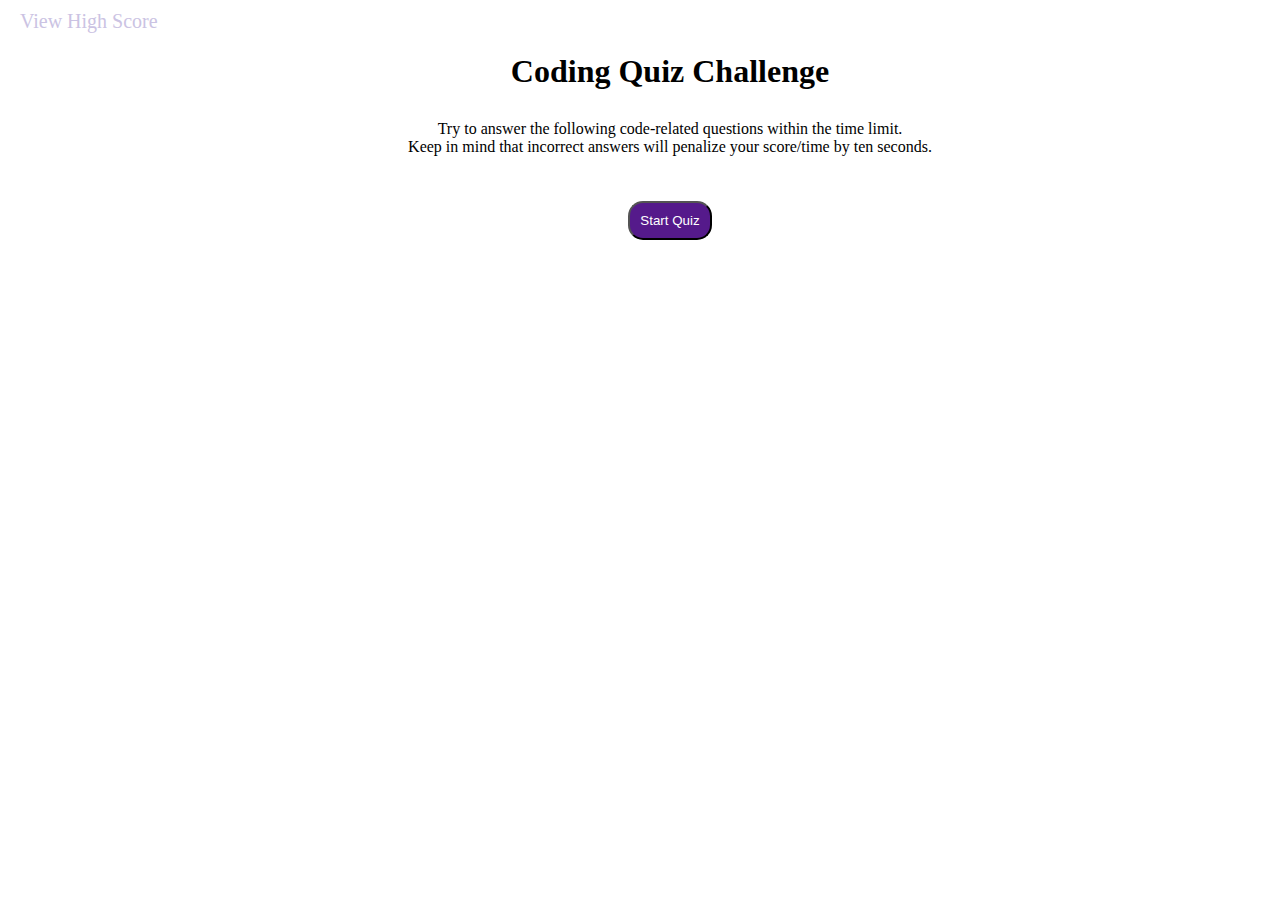
==== index.html @ d5e93415 "updated timer feature" ====
<!DOCTYPE html>
<html lang="en">
<head>
    <meta charset="UTF-8">
    <meta http-equiv="X-UA-Compatible" content="IE=edge">
    <meta name="viewport" content="width=device-width, initial-scale=1.0">
    <title>Java Script Fundamentals Quiz</title>
    <link rel="stylesheet" href="./assets/css/styles.css">
</head>

<body>
    <header>
        <a href="./view-high-score.html">View High Score</a>
        <p id="timer" class="header-right"></p>
    </header>
    <main class="main">
        <section class="container" id="main-page">
            <h1 class="container-contents">Coding Quiz Challenge</h1>
            <p class="container-contents paragraph-text ">
                Try to answer the following code-related questions within the time limit. <br>
                Keep in mind that incorrect answers will penalize your score/time by ten seconds.
            </p>
            <div class="start-btn container-contents flex-btn">
                <button class="btn" id="start-btn">Start Quiz</button>
            </div>
        </section>
        <section class="container hide" id="quiz-page">
        <h1 class="container-contents" id="question-header">Question</h1>
            <div class="container-contents" id="answers">
            </div>
        </section>
    </main>
    <script src="./assets/js/script.js"></script>
</body>
</html>
---- assets/css/styles.css ----
:root {
    --primary-color: #551A8B;
    --secondary-color: #CBC3E3;
    --third-color: #FFFFFF;
    --fourth-color: #000080;
}

* {
    box-sizing: border-box;
    margin: 0;
    padding: 0;
}



header {
    text-align: left;
    margin: 10px 20px;
    color: var(--secondary-color);
    justify-content: center;
    font-size: 20px;
    text-decoration: none;
}

header a {
    color: var(--secondary-color);
    text-decoration: none;
}

.header-right {
    display: inline;
    float: right;
}

.container {
    display: flex;
    flex-wrap: wrap;
}

.container h1 {
    text-align: center;
}

.container-contents {
    width: 100%;
    height: auto;
    padding: 10px;
    margin-left: 160px;
    margin-right: 100px;
    margin-bottom: 10px;
}

.paragraph-text {
    text-align: center;
    justify-content: center;
}

.btn {
    padding: 10px;
    background-color: var(--primary-color);
    color: var(--third-color);
    border-radius: 15px;
    margin: 15px;
}

.flex {
    display: flex;
    align-items: center;
    justify-content: center;
}

.flex-row {
    display: flex;
    flex-direction: row;
    flex-wrap: wrap;
    align-items: center;
    justify-content: space-around;
}

.flex-btn {
    display: flex;
    align-items: center;
    justify-content: center;
}

.hide {
    display: none;
}

.textbox {
    background-color: var(--secondary-color);
    width: 400px;
    height: 45px;
    padding: 15px;
}
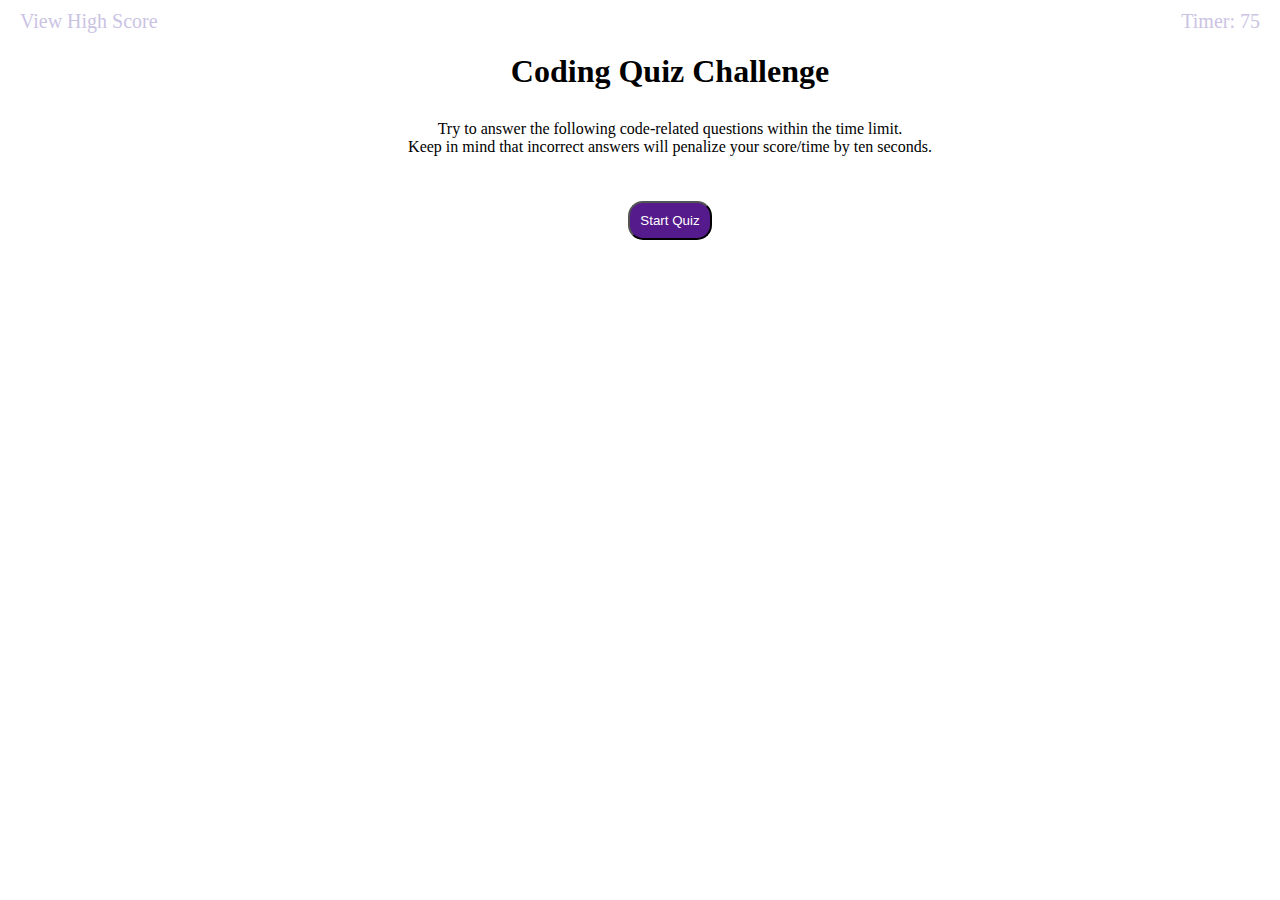
==== commit 78445d27: "updated questions" ====
--- a/index.html
+++ b/index.html
@@ -25,8 +25,16 @@
             </div>
         </section>
         <section class="container hide" id="quiz-page">
-        <h1 class="container-contents" id="question-header">Question</h1>
-            <div class="container-contents" id="answers">
+        <h1 class="container-contents" id="questions"></h1>
+            <div class="container-contents" class="answers">
+                <button id="answer-one"  class="btn" data-answer="incorrect"></button>
+                <br>
+                <button id="answer-two" class="btn" data-answer="correct"></button>
+                <br>
+                <button id="answer-three" class="btn" data-answer="incorrect"></button>
+                <br>
+                <button id="answer-four" class="btn" data-answer="incorrect"></button>
+                <br>
             </div>
         </section>
     </main>
--- a/assets/css/styles.css
+++ b/assets/css/styles.css
@@ -10,8 +10,6 @@
     margin: 0;
     padding: 0;
 }
-
-
 
 header {
     text-align: left;
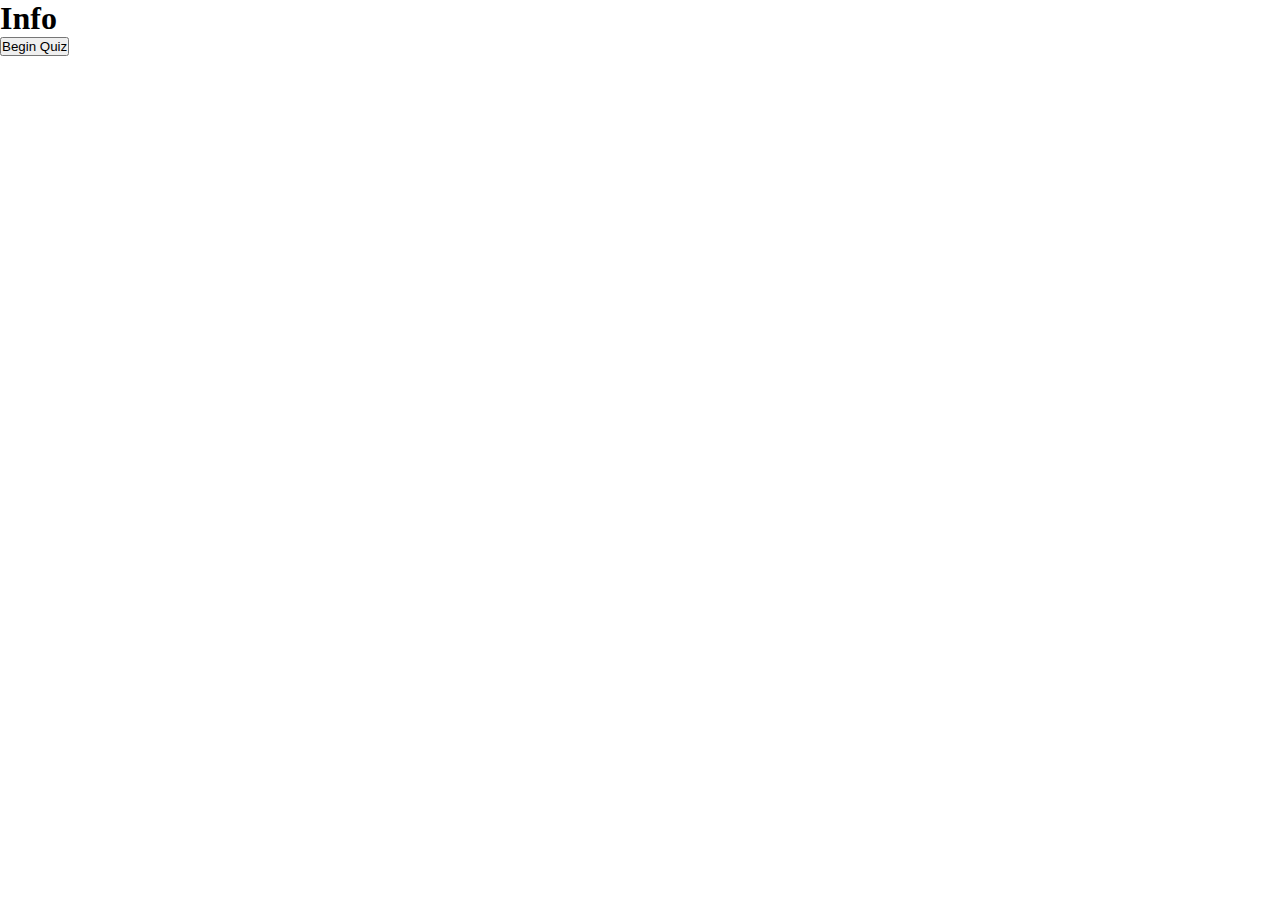
==== commit 9075de2f: "updated quiz code" ====
--- a/index.html
+++ b/index.html
@@ -10,6 +10,26 @@
 
 <body>
     <header>
+
+    </header>
+    <section class="info show">
+        <h1>Info</h1>
+        <button class="startquiz">Begin Quiz</button>
+    </section>
+    <section class="quiz hide">
+        <h2 class="question">Question</h2>
+        <button class="answer1">button1</button>
+        <button class="answer2">button2</button>
+        <button class="answer3">button3</button>
+        <button class="answer4">button4</button>
+    </section>
+    <section class="results hide">
+        <h2>Results</h2>
+    </section>
+    
+
+
+    <!-- <header>
         <a href="./view-high-score.html">View High Score</a>
         <p id="timer" class="header-right"></p>
     </header>
@@ -37,7 +57,7 @@
                 <br>
             </div>
         </section>
-    </main>
+    </main> -->
     <script src="./assets/js/script.js"></script>
 </body>
 </html>--- a/assets/css/styles.css
+++ b/assets/css/styles.css
@@ -1,17 +1,25 @@
 :root {
-    --primary-color: #551A8B;
-    --secondary-color: #CBC3E3;
-    --third-color: #FFFFFF;
-    --fourth-color: #000080;
+  --primary-color: #551a8b;
+  --secondary-color: #cbc3e3;
+  --third-color: #ffffff;
+  --fourth-color: #000080;
 }
 
 * {
-    box-sizing: border-box;
-    margin: 0;
-    padding: 0;
+  box-sizing: border-box;
+  margin: 0;
+  padding: 0;
 }
 
-header {
+.show {
+  display: block;
+}
+
+.hide {
+  display: none;
+}
+
+/* header {
     text-align: left;
     margin: 10px 20px;
     color: var(--secondary-color);
@@ -90,4 +98,4 @@
     width: 400px;
     height: 45px;
     padding: 15px;
-}+} */
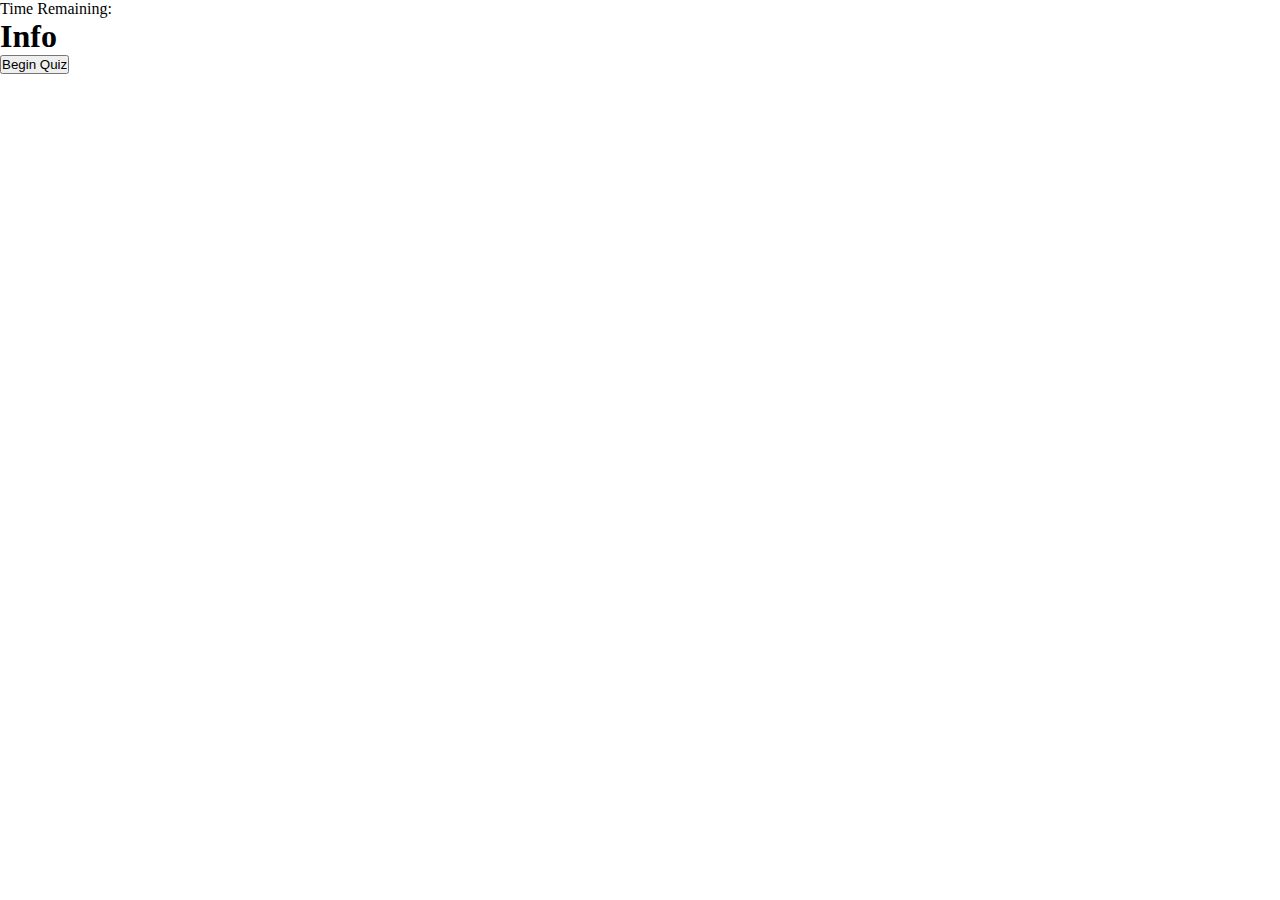
==== commit 5ca43f47: "updated timer" ====
--- a/index.html
+++ b/index.html
@@ -10,7 +10,7 @@
 
 <body>
     <header>
-
+    <p>Time Remaining:<span class="countdown"></span></p>
     </header>
     <section class="info show">
         <h1>Info</h1>
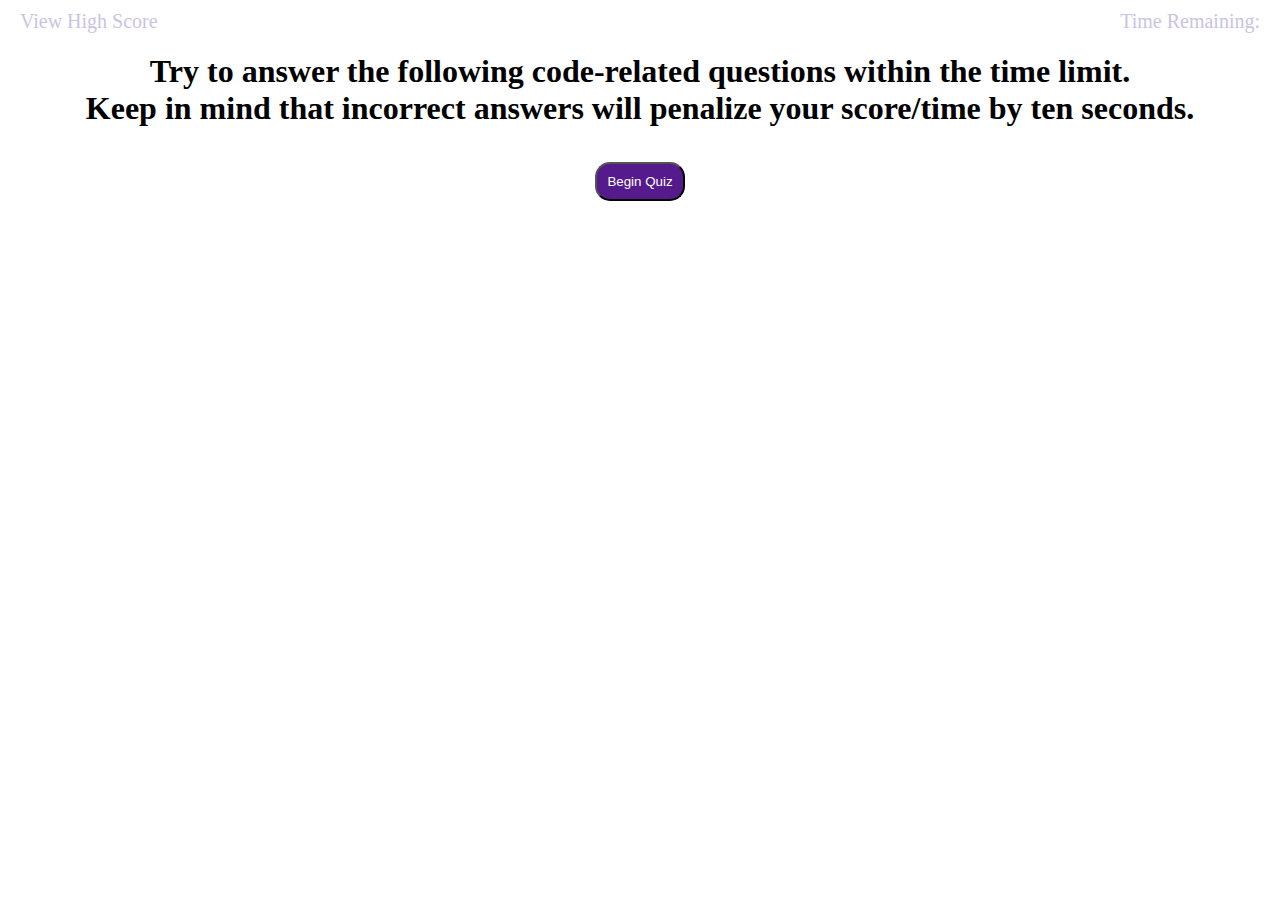
==== commit 919dbbd6: "updated styles and finish loading the questions" ====
--- a/index.html
+++ b/index.html
@@ -10,25 +10,34 @@
 
 <body>
     <header>
-    <p>Time Remaining:<span class="countdown"></span></p>
+    <a href="./view-high-score.html">View High Score</a>
+    <p class="header-right">Time Remaining:  <span class="countdown"></span></p>
     </header>
-    <section class="info show">
-        <h1>Info</h1>
-        <button class="startquiz">Begin Quiz</button>
-    </section>
-    <section class="quiz hide">
-        <h2 class="question">Question</h2>
-        <button class="answer1">button1</button>
-        <button class="answer2">button2</button>
-        <button class="answer3">button3</button>
-        <button class="answer4">button4</button>
-    </section>
-    <section class="results hide">
-        <h2>Results</h2>
-    </section>
-    
+    <main class="main">
+        <section class="info show container">
+            <h1 class="container-content paragraph-text">
+                Try to answer the following code-related questions within the time limit. <br>
+                Keep in mind that incorrect answers will penalize your score/time by ten seconds.
+            </h1>
+            <div class="start-btn container flex-btn">
+                <button class="startquiz btn">Begin Quiz</button>
+            </div>
+        </section>
+        <section class="quiz hide container-content paragraph-text">
+            <h1 class="question flex-row">Question</h1>
+            <div class="container-contents" class="answers">
+                <button class="answer1 flex-btn btn">button1</button>
+                <button class="answer2 flex-btn btn">button2</button>
+                <button class="answer3 flex-btn btn">button3</button>
+                <button class="answer4 flex-btn btn">button4</button>
+            </div>
+        </section>
+        <section class="results hide container-content paragraph-text">
+            <h2>Results</h2>
+        </section>
+    </main> 
 
-
+<!--Below is original html that I wrote, I had to come back to this assignment after a few modules to complete it. I was behind-->
     <!-- <header>
         <a href="./view-high-score.html">View High Score</a>
         <p id="timer" class="header-right"></p>
--- a/assets/css/styles.css
+++ b/assets/css/styles.css
@@ -19,83 +19,84 @@
   display: none;
 }
 
-/* header {
-    text-align: left;
-    margin: 10px 20px;
-    color: var(--secondary-color);
-    justify-content: center;
-    font-size: 20px;
-    text-decoration: none;
+header {
+  text-align: left;
+  margin: 10px 20px;
+  color: var(--secondary-color);
+  justify-content: center;
+  font-size: 20px;
+  text-decoration: none;
 }
 
 header a {
-    color: var(--secondary-color);
-    text-decoration: none;
+  color: var(--secondary-color);
+  text-decoration: none;
 }
 
 .header-right {
-    display: inline;
-    float: right;
+  display: inline;
+  float: right;
 }
 
 .container {
-    display: flex;
-    flex-wrap: wrap;
+  /* display: flex; */
+  flex-wrap: wrap;
 }
 
 .container h1 {
-    text-align: center;
+  text-align: center;
+  margin: 20px;
 }
 
 .container-contents {
-    width: 100%;
-    height: auto;
-    padding: 10px;
-    margin-left: 160px;
-    margin-right: 100px;
-    margin-bottom: 10px;
+  width: 100%;
+  height: auto;
+  padding: 10px;
+  margin-left: 160px;
+  margin-right: 100px;
+  margin-bottom: 30px;
 }
 
 .paragraph-text {
-    text-align: center;
-    justify-content: center;
+  text-align: center;
+  justify-content: center;
 }
 
 .btn {
-    padding: 10px;
-    background-color: var(--primary-color);
-    color: var(--third-color);
-    border-radius: 15px;
-    margin: 15px;
+  padding: 10px;
+  background-color: var(--primary-color);
+  color: var(--third-color);
+  border-radius: 15px;
+  margin: 15px;
 }
 
 .flex {
-    display: flex;
-    align-items: center;
-    justify-content: center;
+  display: flex;
+  align-items: center;
+  justify-content: center;
 }
 
 .flex-row {
-    display: flex;
-    flex-direction: row;
-    flex-wrap: wrap;
-    align-items: center;
-    justify-content: space-around;
+  display: flex;
+  flex-direction: row;
+  flex-wrap: wrap;
+  align-items: center;
+  justify-content: space-around;
 }
 
 .flex-btn {
-    display: flex;
-    align-items: center;
-    justify-content: center;
+  display: flex;
+  align-items: center;
+  justify-content: center;
 }
 
 .hide {
-    display: none;
+  display: none;
 }
 
 .textbox {
-    background-color: var(--secondary-color);
-    width: 400px;
-    height: 45px;
-    padding: 15px;
-} */
+  background-color: var(--secondary-color);
+  width: 400px;
+  height: 45px;
+  padding: 15px;
+}
